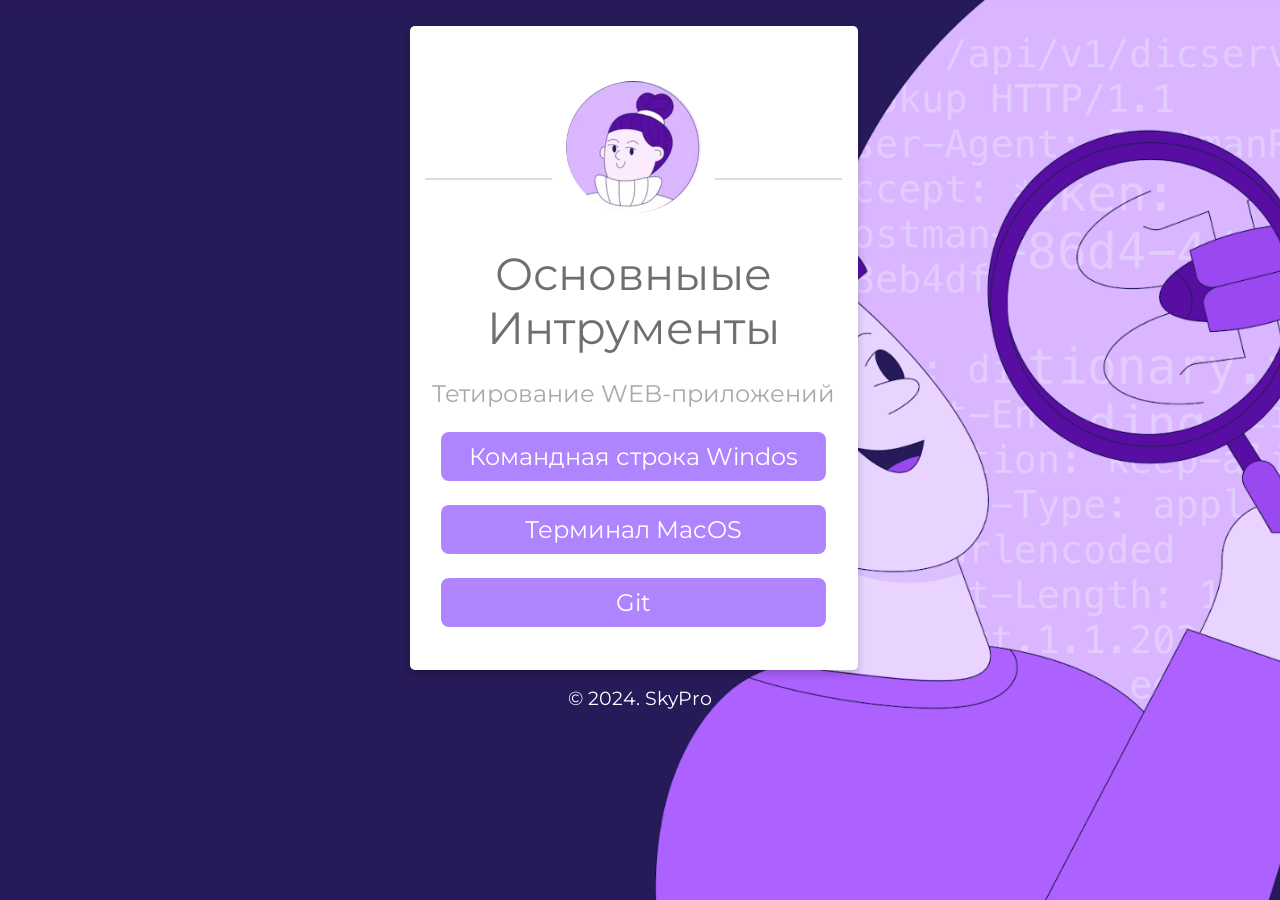
==== skypro_final_task-main/index.html @ c8b15c8b "Финальная работа" ====
<!DOCTYPE html>
<html>
   <head>
      <title>Portal for QA</title>
      <link rel="stylesheet" type="text/css" href="css/style.css">
      <link rel="stylesheet" type="text/css" href="css/font-awesome.css">
      <link rel="shortcut icon" href="img/fav.ico" type="image/x-icon">
      <link href="https://fonts.googleapis.com/css?family=Montserrat:700" rel="stylesheet">
      <meta charset="utf-8">
      <meta name="viewport" content="width=device-width, initial-scale=1">
   </head>
   <body>
      <!--Card-->
      <div class="card animated fadeIn">
         <center><img class="center animated rollIn" src="img/ava.png" alt="avatar"></center>
         <hr>
         <div class="name">
            Основныые Интрументы
         </div>
         <p class="subtitle">Тетирование WEB-приложений</p>
         </p>
         <p class="location" align="center">
            <a href="html/cmd.html">Командная строка Windos</a>
         </p>
         <p class="location" align="center">
            <a href="html/mac.html">Терминал MacOS</a>
         </p>
          <p class="location" align="center">
            <a href="html/git.html">Git</a>
         </p>
         <p> <br>
         </p>
      </div>
      <!--footer-->
      <footer class="animated fadeIn">
         &copy; 2024. SkyPro
      </footer>
   </body>
</html>
---- skypro_final_task-main/css/style.css ----
* {
	font-family: 'Montserrat', sans-serif;
}

body {
	width: 100%;
	margin: 0px;
	background-image: url(../img/bg.jpg);
	background-repeat: repeat-y no-repeat;
	background-size: cover;
	background-position: center;
	background-attachment: fixed;
}

.icons>a {
	text-decoration: none;
	color: darkgray;
}

.location>a {
	text-decoration: none;
	color: white;
}

.location:hover {
	box-shadow: 0 8px 16px 0 rgba(0, 0, 0, 0.2);
}


/*---------- Responsive Grid ---------------*/

@media screen and (min-width: 1001px) {
	.card {
		margin-left: 32%;
		margin-top: 2%;
		padding: 0px;
		background-color: white;
		box-shadow: 0 4px 8px 0 rgba(0, 0, 0, 0.2);
		transition: 0.3s;
		width: 35%;
		border-radius: 5px;
	}
	.card:hover {
		box-shadow: 0 8px 16px 0 rgba(0, 0, 0, 1);
	}
	img {
		border: 20px solid white;
		border-radius: 50%;
		margin-top: 8%;
		margin-bottom: -15% !important;
		width: 30%;
	}
	.name {
		text-align: center;
		font-size: 2.8em;
		color: rgb(111, 111, 111);
		margin-top: 15%;
		margin-bottom: auto;
		text-transform: capitalize;
	}
	hr {
		width: 93%;
		height: 2px;
		background-color: gainsboro;
		border: 0px;
	}
	.subtitle {
		text-align: center;
		font-size: 1.5em;
		color: darkgray;
	}
	.icons {
		font-size: 18px;
		text-align: center;
		margin-right: 0px;
		margin-left: 0px;
		color: darkgray;
		margin-bottom: 40px;
	}
	.location {
		text-align: center;
		color: white;
		font-size: 1.5em;
		display: block;
		background-color: rgba(175,133,255,1);
		padding: 10px;
		margin-left: 7%;
		margin-right: 7%;
		border-radius: 8px;
	}
}

@media (min-width: 100px) and (max-width: 728px) and (orientation:portrait) {
	body {
		width: 100%;
		margin: 0px;
		background: url(../img/bg.jpg) fixed no;
		overflow-x: hidden;
	}
	hr {
		width: 93%;
		height: 2px;
		background-color: gainsboro;
		border: 0px;
	}
	.card {
		margin-top: 10%;
		margin-left: 2%;
		margin-right: 0px;
		background-color: white;
		box-shadow: 0 4px 8px 0 rgba(0, 0, 0, 0.2);
		transition: 0.3s;
		width: 95%;
		border-radius: 5px;
	}
	.card:hover {
		box-shadow: 0 8px 16px 0 rgba(0, 0, 0, 1);
	}
	img {
		border: 15px solid white;
		margin-bottom: -20% !important;
		border-radius: 50%;
		width: 33%;
	}
	.name {
		padding-right: 4px;
		padding-left: 4px;
		text-align: center;
		font-size: 2.5em;
		color: gainsboro;
		margin-top: 16%;
		margin-bottom: auto;
		text-transform: capitalize;
	}
	.subtitle {
		text-align: center;
		font-size: 1.2em;
		color: darkgray;
	}
	.icons {
		font-size: 11px;
		text-align: center;
		margin-right: 0px;
		margin-left: 0px;
		color: darkgray;
		margin-bottom: 40px;
	}
	.location {
		text-align: center;
		color: white;
		font-size: 0.8em;
		display: block;
		background-color: rgba(175,133,255,1);
		padding: 10px;
		margin-left: 7%;
		margin-right: 7%;
		border-radius: 8px;
	}
}

@media (min-width: 100px) and (max-width: 728px) and (orientation:landscape) {
	body {
		width: 100%;
		margin: 0px;
		background: url(../img/bg.jpg) fixed no;
		overflow-x: hidden;
	}
	hr {
		width: 93%;
		height: 2px;
		background-color: gainsboro;
		border: 0px;
	}
	.card {
		margin-top: 6%;
		margin-left: 9%;
		margin-right: 0px;
		background-color: white;
		box-shadow: 0 4px 8px 0 rgba(0, 0, 0, 0.2);
		transition: 0.3s;
		width: 80%;
		border-radius: 5px;
	}
	.card:hover {
		box-shadow: 0 8px 16px 0 rgba(0, 0, 0, 1);
	}
	img {
		border: 15px solid white;
		margin-bottom: -15% !important;
		border-radius: 50%;
		width: 25%;
	}
	.name {
		padding-right: 4px;
		padding-left: 4px;
		text-align: center;
		font-size: 2.8em;
		color: gainsboro;
		margin-top: 16%;
		margin-bottom: auto;
		text-transform: capitalize;
	}
	.subtitle {
		text-align: center;
		font-size: 1.9em;
		color: darkgray;
	}
	.icons {
		font-size: 18px;
		text-align: center;
		margin-right: 0px;
		margin-left: 0px;
		color: darkgray;
		margin-bottom: 40px;
	}
	.location {
		text-align: center;
		color: white;
		font-size: 1.5em;
		display: block;
		background-color: rgba(175,133,255,1);
		padding: 10px;
		margin-left: 7%;
		margin-right: 7%;
		border-radius: 8px;
	}
}

@media only screen and (min-width: 728px) and (max-width: 1000px) {
	body {
		width: 100%;
		margin: 0px;
		background: url(../img/bg.jpg) fixed no;
		overflow-x: hidden;
	}
	hr {
		width: 93%;
		height: 2px;
		background-color: gainsboro;
		border: 0px;
	}
	.card {
		margin-top: 4%;
		margin-left: 13%;
		align-content: center;
		background-color: white;
		box-shadow: 0 4px 8px 0 rgba(0, 0, 0, 0.2);
		transition: 0.3s;
		width: 75%;
		border-radius: 5px;
	}
	.card:hover {
		box-shadow: 0 8px 16px 0 rgba(0, 0, 0, 1);
	}
	img {
		border: 15px solid white;
		margin-bottom: -18% !important;
		border-radius: 50%;
		width: 30%;
	}
	.name {
		text-align: center;
		font-size: 2.5em;
		color: gainsboro;
		margin-top: 16%;
		margin-bottom: auto;
		text-transform: capitalize;
	}
	.subtitle {
		text-align: center;
		font-size: 2em;
		color: darkgray;
	}
	.icons {
		font-size: 15px;
		text-align: center;
		margin-right: 0px;
		margin-left: 0px;
		color: darkgray;
		margin-bottom: 40px;
	}
	.location {
		text-align: center;
		color: white;
		font-size: 1.8em;
		display: block;
		background-color: rgba(175,133,255,1);
		padding: 10px;
		margin-left: 7%;
		margin-right: 7%;
		border-radius: 8px;
	}
}


/*---------- Responsive Grid Ends ---------------*/
footer {
	text-align: center;
	color: white;
	font-size: 1.2em
}
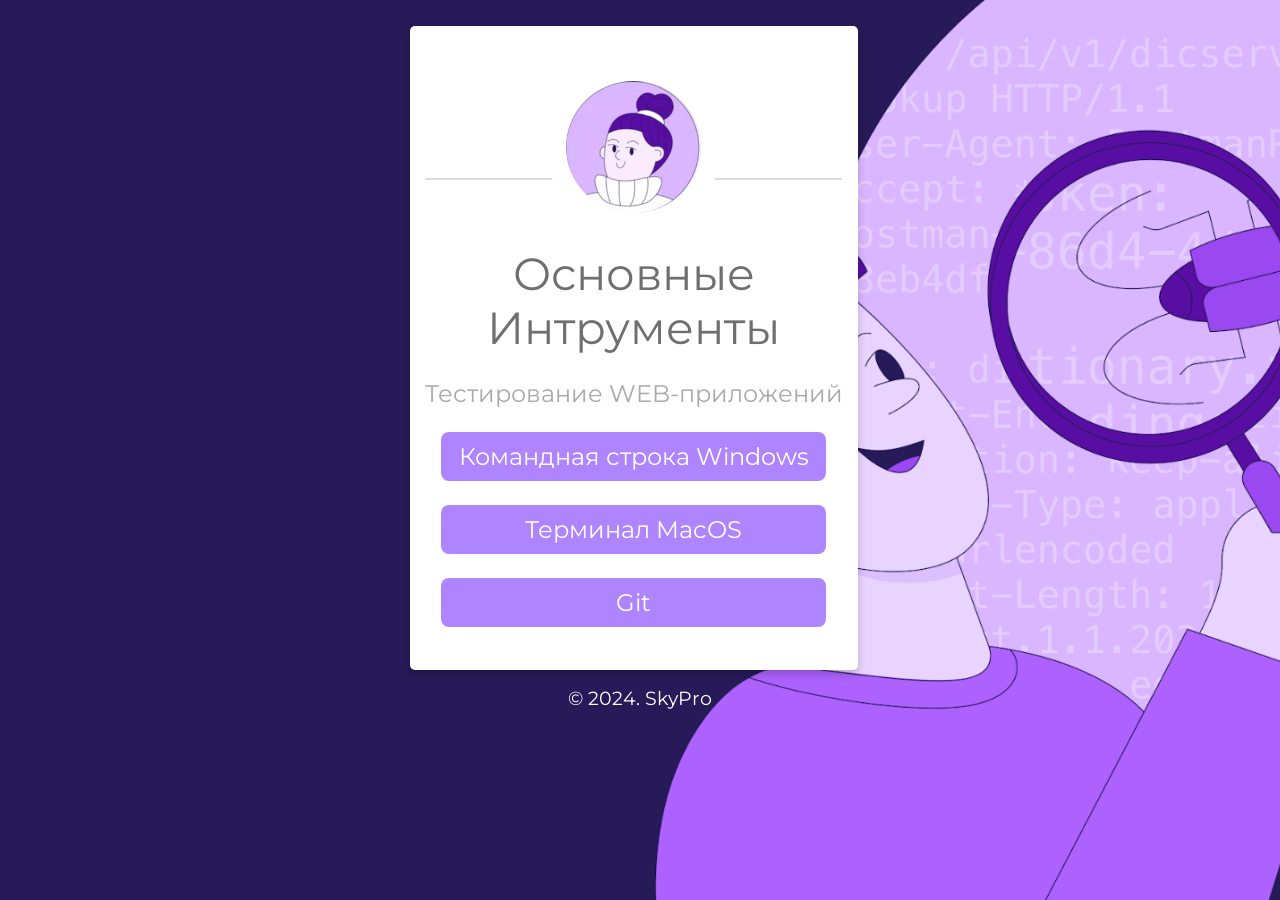
==== commit 97617100: "Финальная работа" ====
--- a/skypro_final_task-main/index.html
+++ b/skypro_final_task-main/index.html
@@ -15,12 +15,12 @@
          <center><img class="center animated rollIn" src="img/ava.png" alt="avatar"></center>
          <hr>
          <div class="name">
-            Основныые Интрументы
+            Основные Интрументы
          </div>
-         <p class="subtitle">Тетирование WEB-приложений</p>
+         <p class="subtitle">Тестирование WEB-приложений</p>
          </p>
          <p class="location" align="center">
-            <a href="html/cmd.html">Командная строка Windos</a>
+            <a href="html/cmd.html">Командная строка Windows</a>
          </p>
          <p class="location" align="center">
             <a href="html/mac.html">Терминал MacOS</a>
@@ -36,4 +36,4 @@
          &copy; 2024. SkyPro
       </footer>
    </body>
-</html>
+</html>
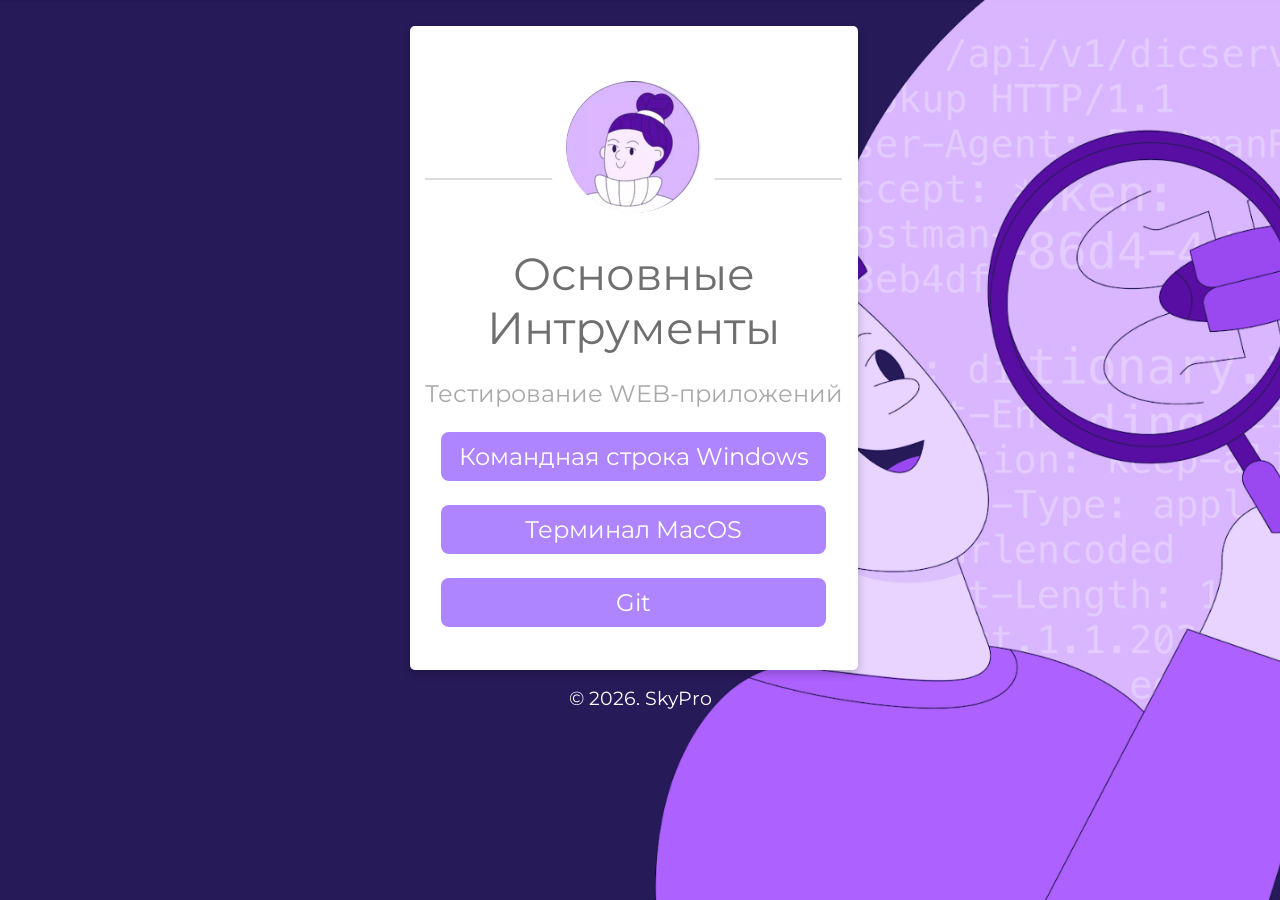
==== commit 10793bf0: "Финальная работа" ====
--- a/skypro_final_task-main/index.html
+++ b/skypro_final_task-main/index.html
@@ -33,7 +33,7 @@
       </div>
       <!--footer-->
       <footer class="animated fadeIn">
-         &copy; 2024. SkyPro
+         &copy; 2026. SkyPro
       </footer>
    </body>
 </html>
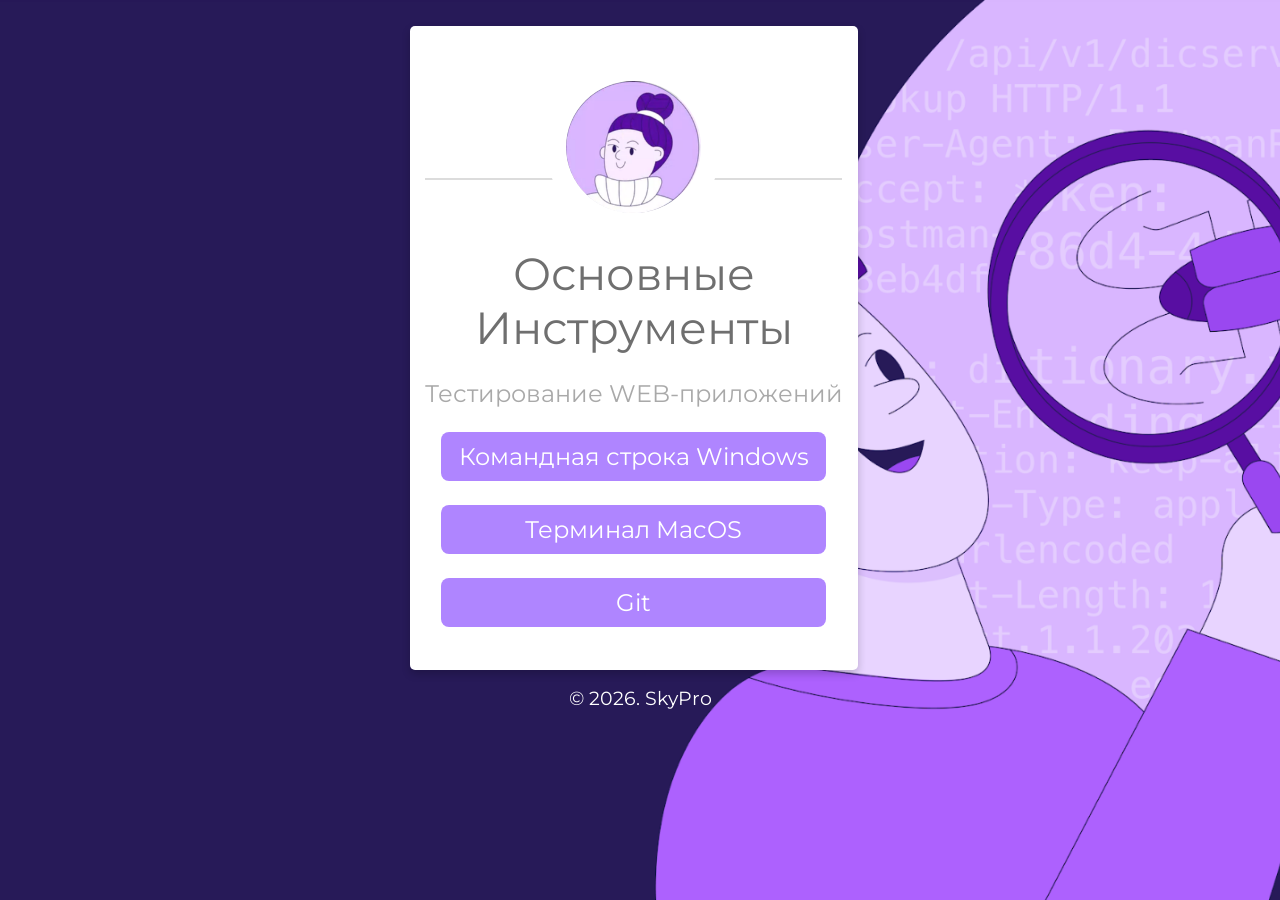
==== commit 494843f3: "Финальная работа" ====
--- a/skypro_final_task-main/index.html
+++ b/skypro_final_task-main/index.html
@@ -15,7 +15,7 @@
          <center><img class="center animated rollIn" src="img/ava.png" alt="avatar"></center>
          <hr>
          <div class="name">
-            Основные Интрументы
+            Основные Инструменты
          </div>
          <p class="subtitle">Тестирование WEB-приложений</p>
          </p>
